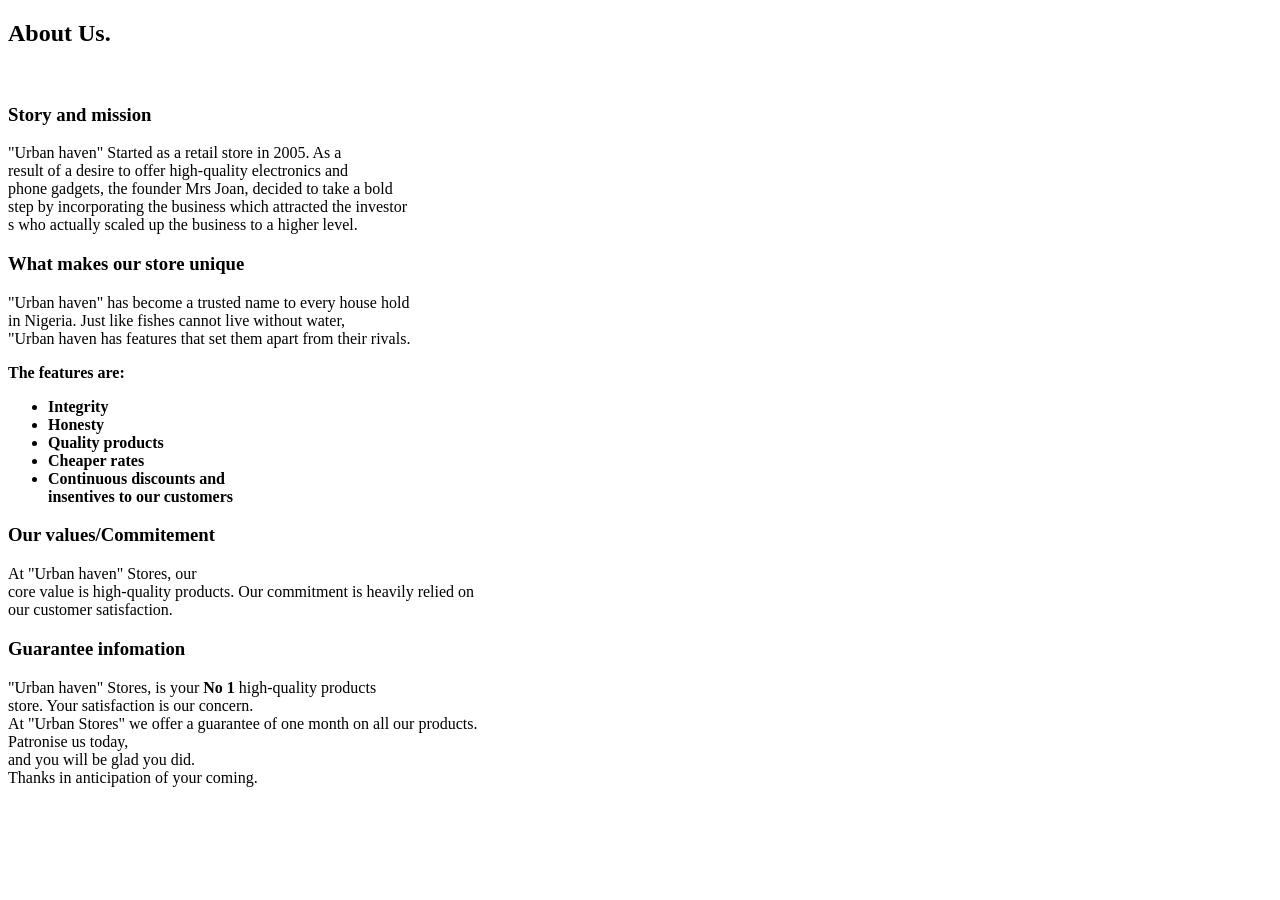
==== index.html @ 8ccf00ac "Add folders and files with their content" ====
<!DOCTYPE html>
<html lang="en">
<head>
    <meta charset="UTF-8">
    <meta name="viewport" content="width=device-width, initial-scale=1.0">
    <title>About Us.</title>
    <link rel="stylesheet" href="./css/style.css">
</head>

<body>
    <section id="about">
        
        <div class="card">

        
        <h2>
            About Us.
        </h2>

        <div>
            <img>
        </div>

        
     

    <div class="card1">
        <article>
            <h3> Story and mission </h3>
            <p>"Urban haven" Started as a retail store in 2005. As a<br>
                 result of a desire to offer high-quality electronics and<br>
                  phone gadgets, the founder Mrs Joan, decided to take a bold<br>
                   step by incorporating the business which attracted the investor<br>
                   s who actually scaled up the business to a higher level.</p>
        </article>
    </div>

     <div class="card2">
        <article>
            <h3> What makes our store unique  </h3>
            <p>"Urban haven" has become a trusted name to every house hold <br>
                in Nigeria. Just like fishes cannot live without water, <br>
                "Urban haven has features that set them apart from their rivals.
                <div class="features">  <strong>The features are:

                 <ul>
                <li>Integrity</li>
                <li>Honesty</li>
                <li>Quality products</li>
                <li>Cheaper rates</li>
                <li>Continuous discounts and<br> insentives to our customers</li>
            </ul>
        </strong>
        </div>

    </p>
        </article>
    </div>

     <div class="card3">
        <article>
            <h3> Our values/Commitement </h3>
            <p> At "Urban haven" Stores, our<br>
                core value is high-quality products.
                Our commitment is heavily relied on <br>
                our customer satisfaction.
            </p>
        </article>
    </div>

    
    

     <div class="card4">
        <article>
            <h3>  Guarantee infomation </h3>
            <p> "Urban haven" Stores, is your
                 <b>No 1</b> high-quality products<br>
                  store.
                Your satisfaction is our concern.
                 <br> At "Urban Stores" we offer a 
                guarantee of one month on all our products. <br>
                Patronise us today,<br>
                 and you will be glad you did. <br> 
                Thanks in anticipation of your coming.
                
                
            </p>
        </article>
    </div>

    </div>
    </section>
        </div>
    
</body>
</html>
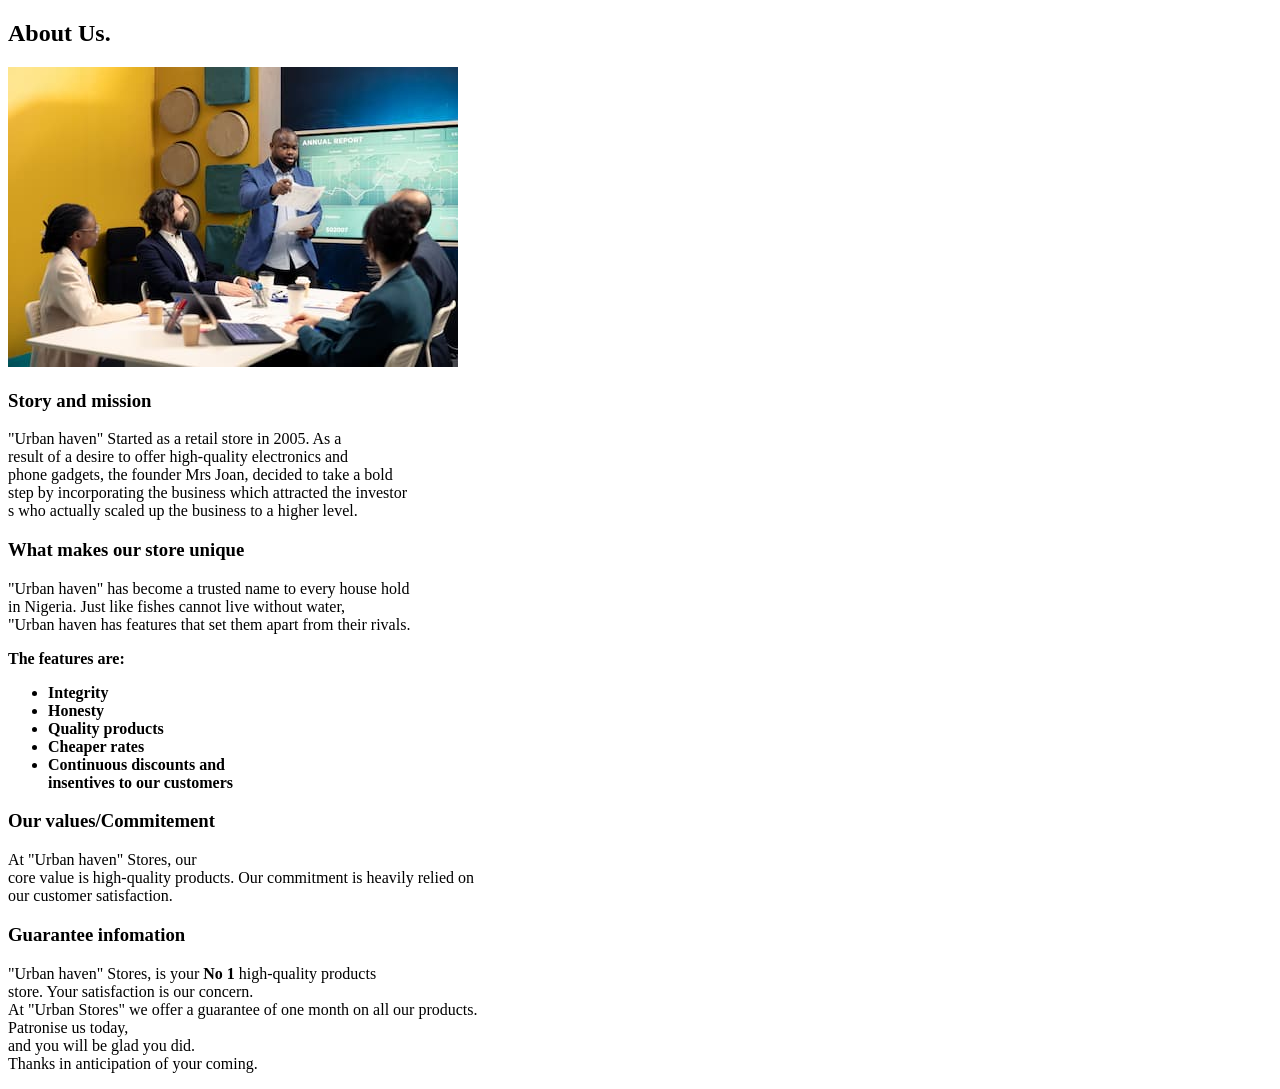
==== commit 50e4e20b: "Add board-members image" ====
--- a/index.html
+++ b/index.html
@@ -18,7 +18,7 @@
         </h2>
 
         <div>
-            <img>
+            <img src="images/corporate-employees-review-transactional-info-improve-customer-satisfaction(1)(1).jpg">
         </div>
 
         
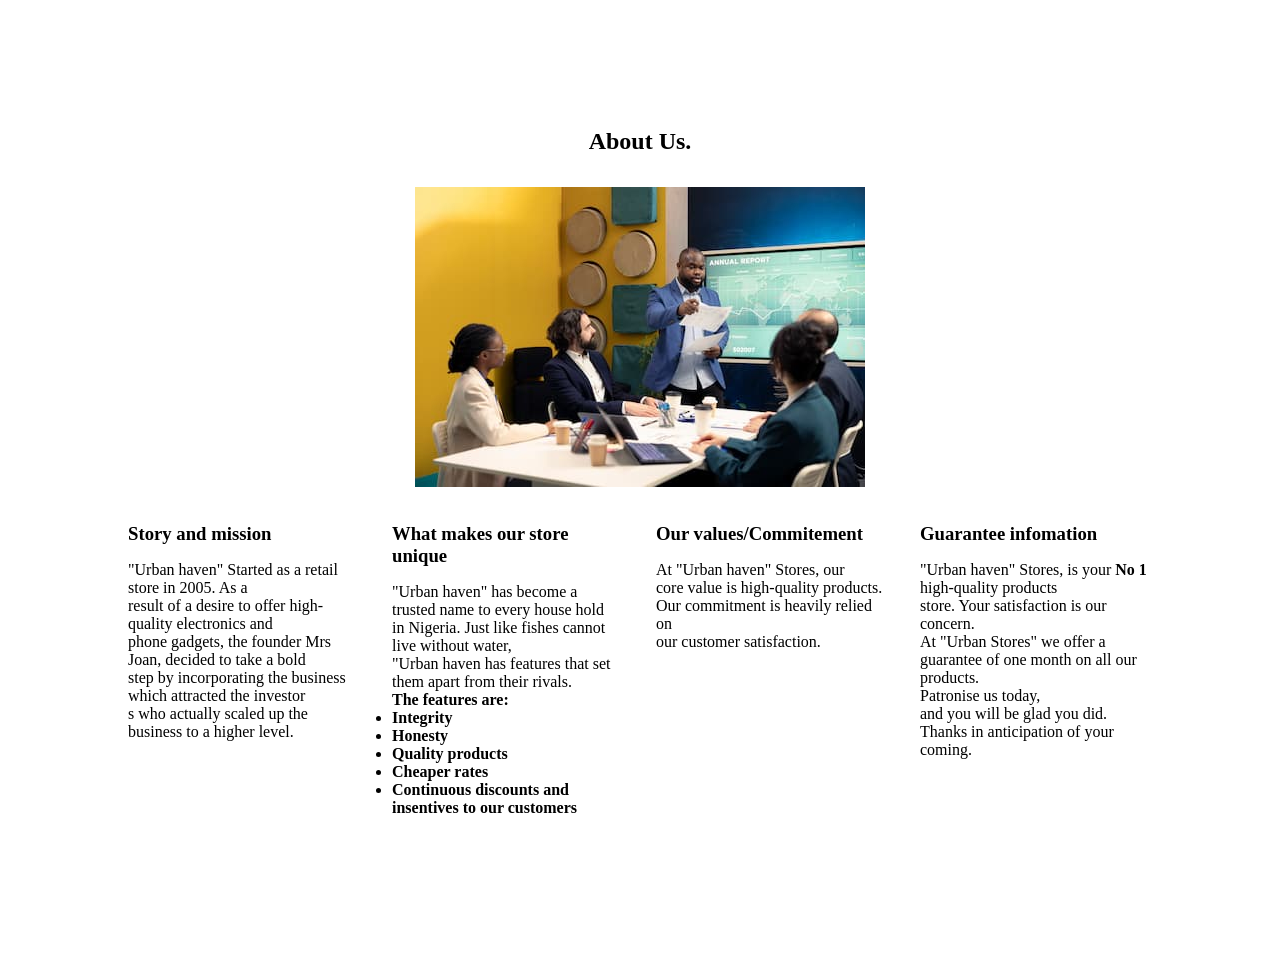
==== commit 55f98e80: "Add base file" ====
--- a/index.html
+++ b/index.html
@@ -21,10 +21,9 @@
             <img src="images/corporate-employees-review-transactional-info-improve-customer-satisfaction(1)(1).jpg">
         </div>
 
-        
-     
+        <div class="card1"> 
 
-    <div class="card1">
+    <div class="card2">
         <article>
             <h3> Story and mission </h3>
             <p>"Urban haven" Started as a retail store in 2005. As a<br>
@@ -35,7 +34,7 @@
         </article>
     </div>
 
-     <div class="card2">
+     <div class="card3">
         <article>
             <h3> What makes our store unique  </h3>
             <p>"Urban haven" has become a trusted name to every house hold <br>
@@ -57,7 +56,7 @@
         </article>
     </div>
 
-     <div class="card3">
+     <div class="card4">
         <article>
             <h3> Our values/Commitement </h3>
             <p> At "Urban haven" Stores, our<br>
@@ -71,7 +70,7 @@
     
     
 
-     <div class="card4">
+     <div class="card5">
         <article>
             <h3>  Guarantee infomation </h3>
             <p> "Urban haven" Stores, is your
@@ -90,8 +89,10 @@
     </div>
 
     </div>
+
+    </div>
     </section>
-        </div>
+        
     
 </body>
 </html>
--- a/css/style.css
+++ b/css/style.css
@@ -0,0 +1,28 @@
+*{
+    padding: 0;
+    margin: 0;
+    box-sizing: border-box;
+}
+
+
+.card{
+    display: flex;
+    flex-direction: column;
+    margin: 4rem;
+    padding:4rem ;
+    gap: 2rem;
+    align-items: center;
+    justify-content: center;
+}
+
+.card1{
+    display: grid;
+    gap: 1.5rem;
+    grid-template-columns: repeat(4,1fr);
+    gap: 2rem;
+}
+
+p{
+    padding-top: 1rem;
+}
+
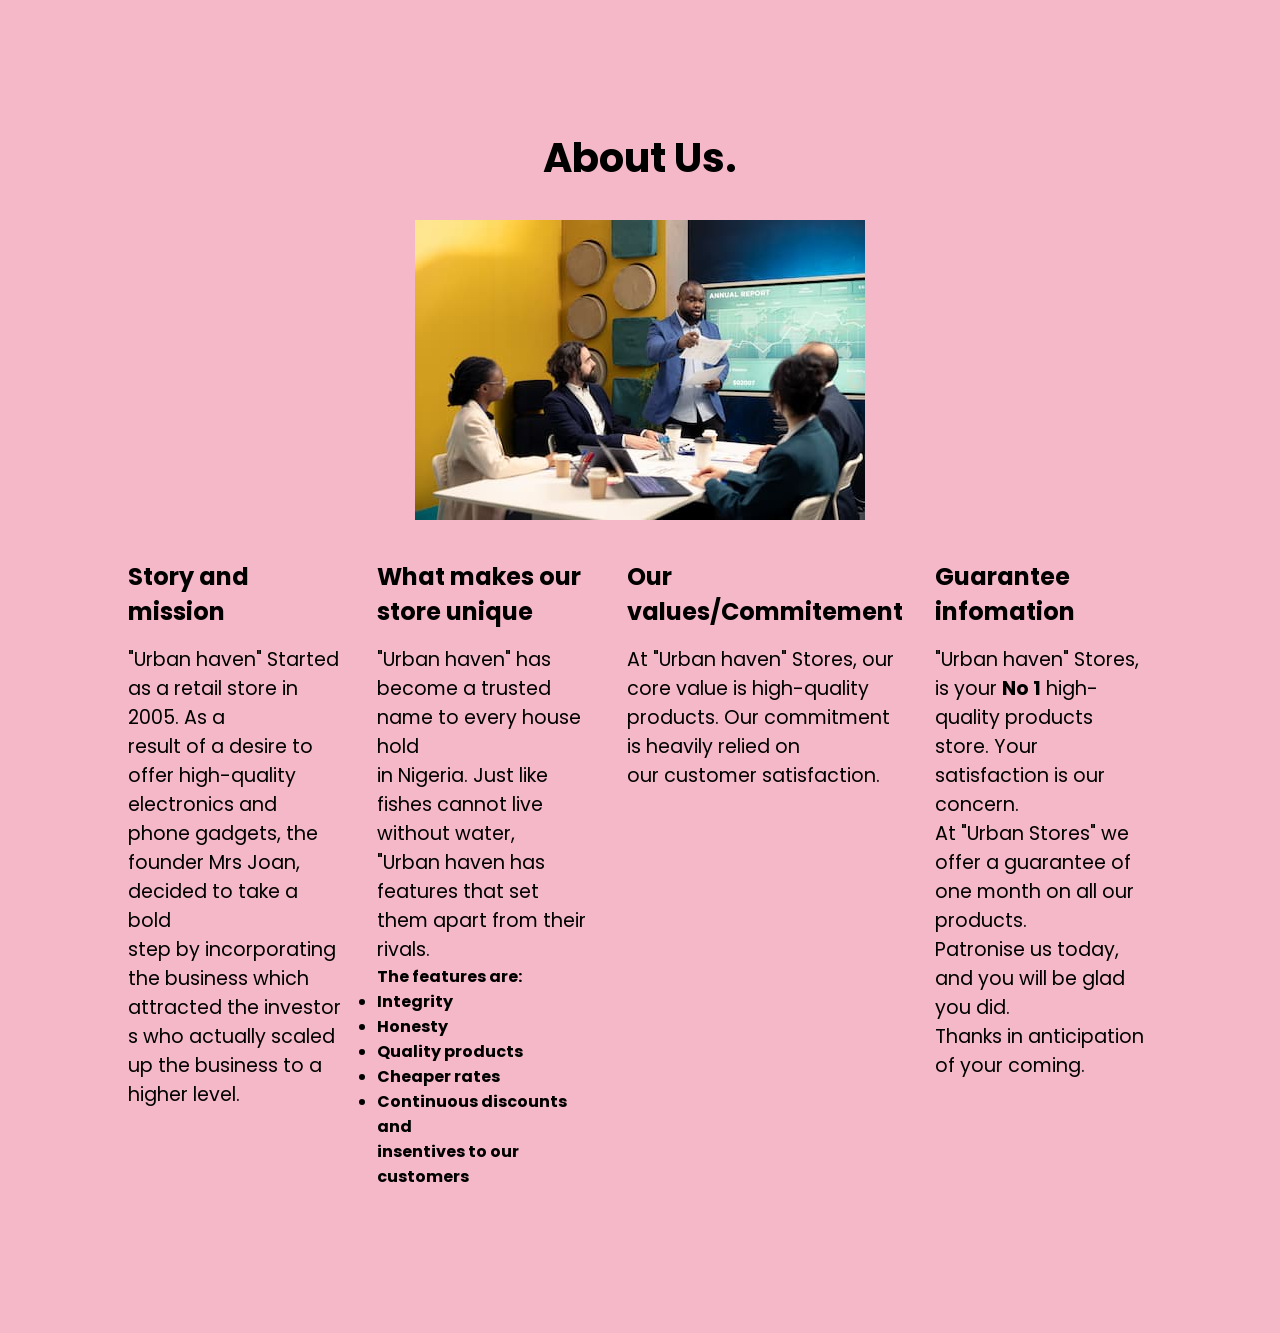
==== commit 0900a586: "Add colors and typography" ====
--- a/index.html
+++ b/index.html
@@ -5,6 +5,14 @@
     <meta name="viewport" content="width=device-width, initial-scale=1.0">
     <title>About Us.</title>
     <link rel="stylesheet" href="./css/style.css">
+
+     <link rel="preconnect" href="https://fonts.googleapis.com">
+  <link rel="preconnect" href="https://fonts.gstatic.com" crossorigin>
+
+  <link
+    href="https://fonts.googleapis.com/css2?family=Poppins:wght@300;400;500;600;700&display=swap"
+    rel="stylesheet"
+  >
 </head>
 
 <body>
--- a/css/style.css
+++ b/css/style.css
@@ -2,6 +2,26 @@
     padding: 0;
     margin: 0;
     box-sizing: border-box;
+}
+
+body{
+    font-family: 'Poppins', sans-serif;
+    background-color: var(--primary-color);
+}
+
+h2{
+    font-size: 2.5rem;
+    color: var(--colorh1);
+}
+
+p{
+    font-size: 1.2rem;
+    color: var(--colorh1);
+}
+
+h3{
+    font-size: 1.5rem;
+    color: var(--colorh1);
 }
 
 
@@ -26,3 +46,39 @@
     padding-top: 1rem;
 }
 
+
+@import "color.css";
+:root {
+    --primary-color: #f4b8c8;
+    --secondary-color: #ffffff;
+    --primary-border-color: #4a4446;
+    --colorh1: black;
+    --card1-color: #ffffff;
+
+    
+}
+
+
+
+
+
+
+@import "typography.css";
+body {
+    font-family: 'Poppins', sans-serif;
+}
+
+h2{
+    font-size: 2.5rem;
+    
+}
+
+p{
+    font-size: 1.2rem;
+    
+}
+
+h3{
+    font-size: 1.5rem;
+    
+}
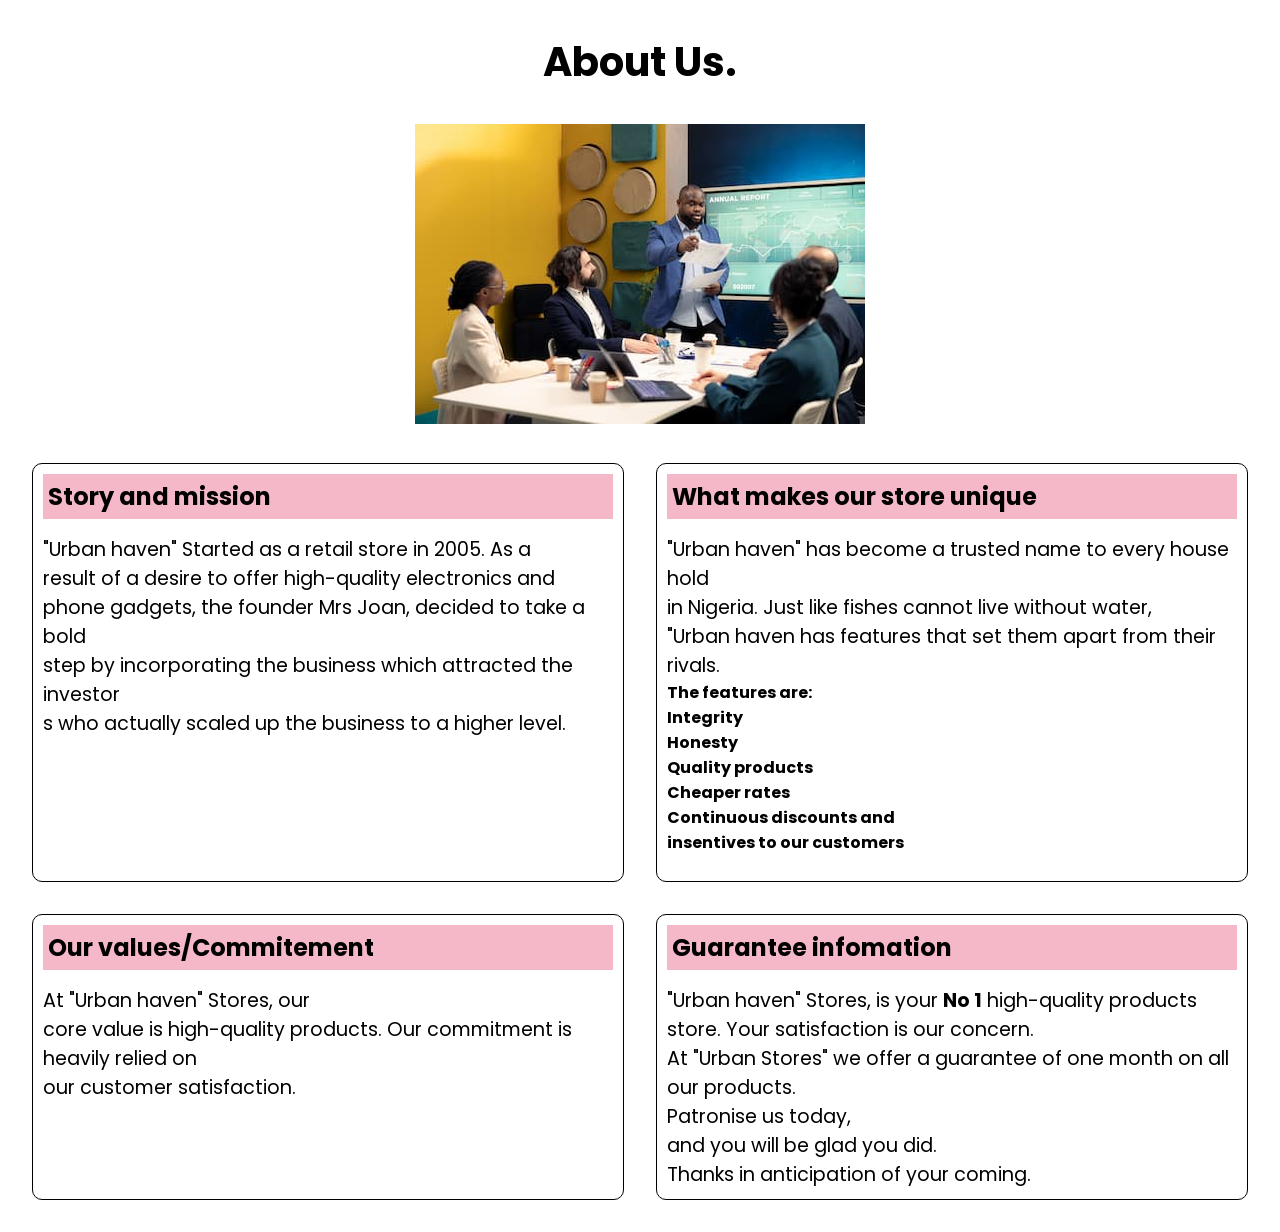
==== commit e8f86d8f: "Add border and boder radius" ====
--- a/index.html
+++ b/index.html
@@ -49,14 +49,16 @@
                 in Nigeria. Just like fishes cannot live without water, <br>
                 "Urban haven has features that set them apart from their rivals.
                 <div class="features">  <strong>The features are:
-
-                 <ul>
-                <li>Integrity</li>
-                <li>Honesty</li>
-                <li>Quality products</li>
-                <li>Cheaper rates</li>
-                <li>Continuous discounts and<br> insentives to our customers</li>
-            </ul>
+                    <br>
+                Integrity
+                <br>
+                Honesty
+                <br>
+                Quality products
+                <br>
+                Cheaper rates<br>
+                Continuous discounts and<br> insentives to our customers
+            
         </strong>
         </div>
 
--- a/css/style.css
+++ b/css/style.css
@@ -6,7 +6,7 @@
 
 body{
     font-family: 'Poppins', sans-serif;
-    background-color: var(--primary-color);
+    background-color: var(--secondary-color);
 }
 
 h2{
@@ -22,29 +22,75 @@
 h3{
     font-size: 1.5rem;
     color: var(--colorh1);
+    background-color: #f4b8c8;
+    padding: 5px;
 }
 
 
 .card{
     display: flex;
     flex-direction: column;
-    margin: 4rem;
-    padding:4rem ;
+    margin: 1rem;
+    padding: 1rem;
     gap: 2rem;
     align-items: center;
     justify-content: center;
+
 }
 
 .card1{
     display: grid;
     gap: 1.5rem;
-    grid-template-columns: repeat(4,1fr);
+    grid-template-columns: repeat(2,1fr);
     gap: 2rem;
+    
 }
 
 p{
     padding-top: 1rem;
 }
+
+.card2{
+    border: 1px solid black;
+    padding: 10px;
+    height: auto;
+    width: auto;
+    background-color:white;
+    border-radius: 10px;
+    
+    
+}
+
+.card3{
+    border: 1px solid black;
+    padding: 10px;
+    height: auto;
+    width: auto;
+    background-color:white;
+    border-radius: 10px
+}
+
+.card4{
+    border: 1px solid black;
+    padding: 10px;
+    height: auto;
+    width: auto;
+    background-color:white;
+    border-radius: 10px
+}
+
+.card5{
+    border: 1px solid black;
+    padding: 10px;
+    height: auto;
+    width: auto;
+    background-color:white;
+    border-radius: 10px
+}
+
+
+
+
 
 
 @import "color.css";
